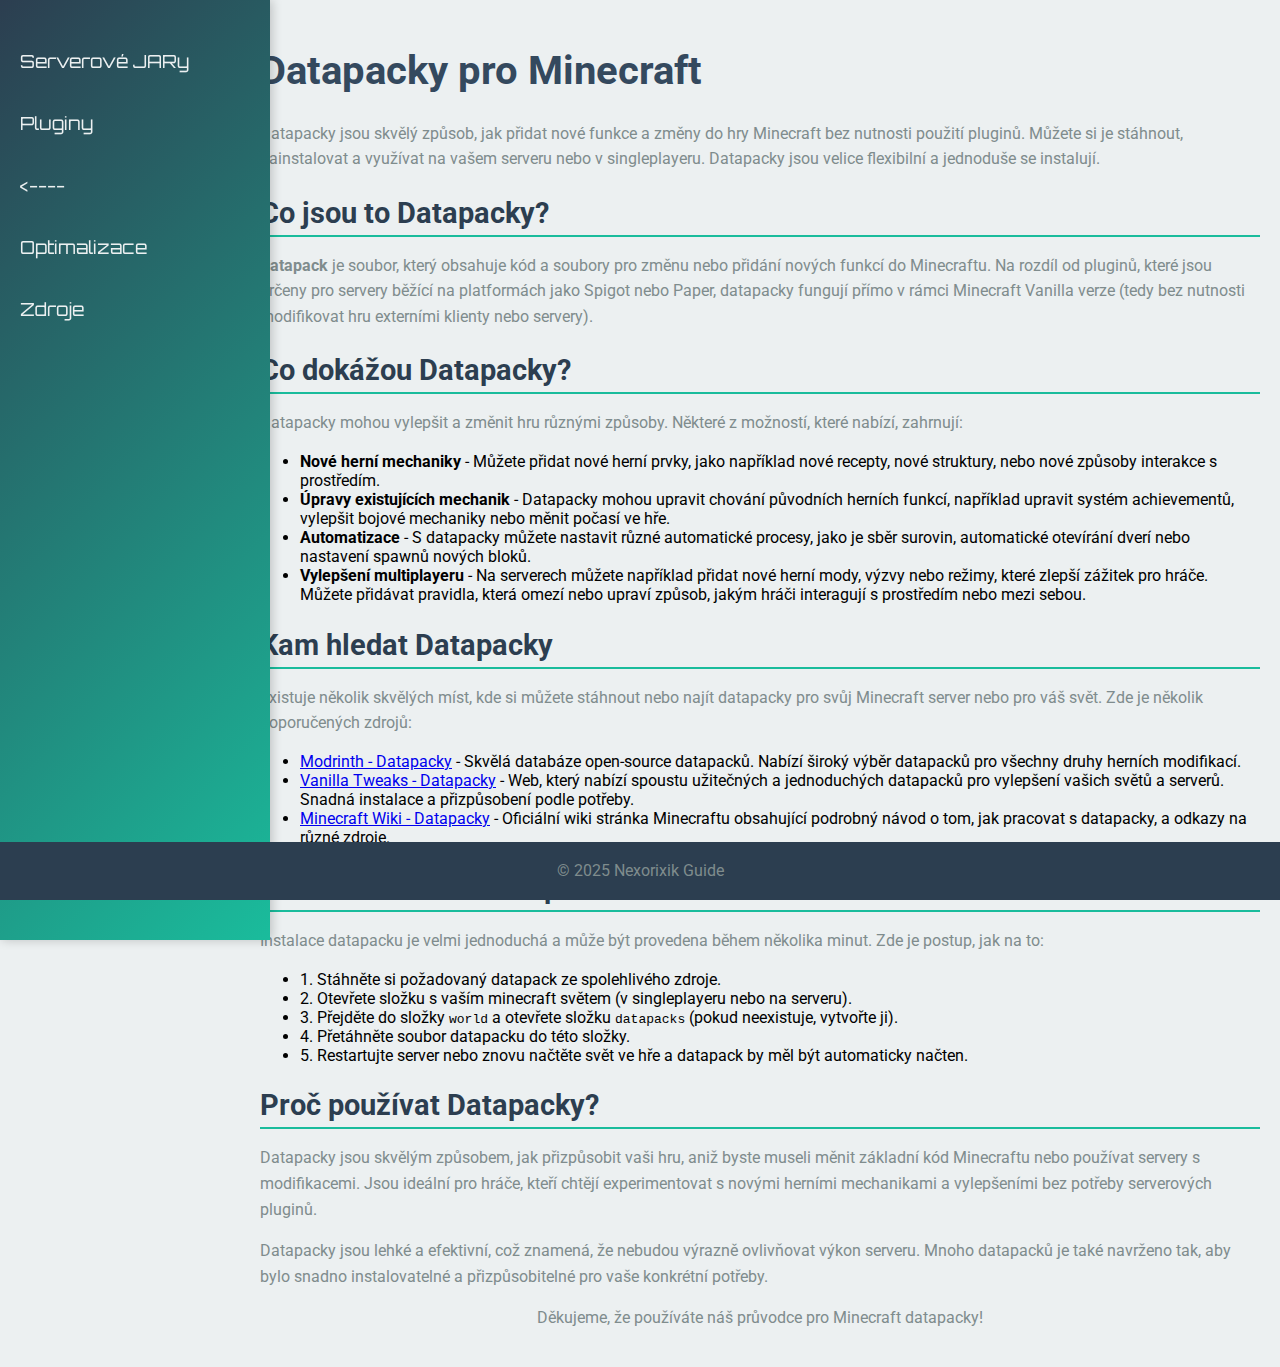
==== datapacks.html @ 548ed2dd "topgg" ====
<!DOCTYPE html>
<html lang="cs">
<head>
    <meta charset="UTF-8">
    <meta name="viewport" content="width=device-width, initial-scale=1.0">
    <title>Pluginy pro Minecraft Servery</title>
    <link rel="stylesheet" href="styles.css">
    <link href="https://fonts.googleapis.com/css2?family=Orbitron&family=Roboto:wght@400;500&display=swap" rel="stylesheet">

</head>
<body>


    <!-- Loader -->
    <div id="loader">
        <div class="loader-content">
            <p>Načítání...</p>
        </div>
    </div>
    <div class="layout">


        <nav class="sidebar">
            <ul>
                <li><a href="server_jars.html">Serverové JARy</a></li>
                <li><a href="plugins.html">Pluginy</a></li>
                <li><a href="index.html"><----</a></li>
                <li><a href="optimization.html">Optimalizace</a></li>
                <li><a href="resources.html">Zdroje</a></li>
            </ul>
        </nav>

        <main class="content">
            <h1>Datapacky pro Minecraft</h1>
            <p>Datapacky jsou skvělý způsob, jak přidat nové funkce a změny do hry Minecraft bez nutnosti použití pluginů. Můžete si je stáhnout, nainstalovat a využívat na vašem serveru nebo v singleplayeru. Datapacky jsou velice flexibilní a jednoduše se instalují.</p>

            <h2>Co jsou to Datapacky?</h2>
            <p><strong>Datapack</strong> je soubor, který obsahuje kód a soubory pro změnu nebo přidání nových funkcí do Minecraftu. Na rozdíl od pluginů, které jsou určeny pro servery běžící na platformách jako Spigot nebo Paper, datapacky fungují přímo v rámci Minecraft Vanilla verze (tedy bez nutnosti modifikovat hru externími klienty nebo servery).</p>

            <h2>Co dokážou Datapacky?</h2>
            <p>Datapacky mohou vylepšit a změnit hru různými způsoby. Některé z možností, které nabízí, zahrnují:</p>
            <ul>
                <li><strong>Nové herní mechaniky</strong> - Můžete přidat nové herní prvky, jako například nové recepty, nové struktury, nebo nové způsoby interakce s prostředím.</li>
                <li><strong>Úpravy existujících mechanik</strong> - Datapacky mohou upravit chování původních herních funkcí, například upravit systém achievementů, vylepšit bojové mechaniky nebo měnit počasí ve hře.</li>
                <li><strong>Automatizace</strong> - S datapacky můžete nastavit různé automatické procesy, jako je sběr surovin, automatické otevírání dverí nebo nastavení spawnů nových bloků.</li>
                <li><strong>Vylepšení multiplayeru</strong> - Na serverech můžete například přidat nové herní mody, výzvy nebo režimy, které zlepší zážitek pro hráče. Můžete přidávat pravidla, která omezí nebo upraví způsob, jakým hráči interagují s prostředím nebo mezi sebou.</li>
            </ul>

            <h2>Kam hledat Datapacky</h2>
            <p>Existuje několik skvělých míst, kde si můžete stáhnout nebo najít datapacky pro svůj Minecraft server nebo pro váš svět. Zde je několik doporučených zdrojů:</p>
            <ul>
                <li><a href="https://modrinth.com/datapacks" target="_blank">Modrinth - Datapacky</a> - Skvělá databáze open-source datapacků. Nabízí široký výběr datapacků pro všechny druhy herních modifikací.</li>
                <li><a href="https://vanillatweaks.net/picker/datapacks/" target="_blank">Vanilla Tweaks - Datapacky</a> - Web, který nabízí spoustu užitečných a jednoduchých datapacků pro vylepšení vašich světů a serverů. Snadná instalace a přizpůsobení podle potřeby.</li>
                <li><a href="https://minecraft.gamepedia.com/Datapacks" target="_blank">Minecraft Wiki - Datapacky</a> - Oficiální wiki stránka Minecraftu obsahující podrobný návod o tom, jak pracovat s datapacky, a odkazy na různé zdroje.</li>

            </ul>

            <h2>Jak nainstalovat Datapack</h2>
            <p>Instalace datapacku je velmi jednoduchá a může být provedena během několika minut. Zde je postup, jak na to:</p>
            <ul>
                <li>1. Stáhněte si požadovaný datapack ze spolehlivého zdroje.</li>
                <li>2. Otevřete složku s vaším minecraft světem (v singleplayeru nebo na serveru).</li>
                <li>3. Přejděte do složky <code>world</code> a otevřete složku <code>datapacks</code> (pokud neexistuje, vytvořte ji).</li>
                <li>4. Přetáhněte soubor datapacku do této složky.</li>
                <li>5. Restartujte server nebo znovu načtěte svět ve hře a datapack by měl být automaticky načten.</li>
            </ul>

            <h2>Proč používat Datapacky?</h2>
            <p>Datapacky jsou skvělým způsobem, jak přizpůsobit vaši hru, aniž byste museli měnit základní kód Minecraftu nebo používat servery s modifikacemi. Jsou ideální pro hráče, kteří chtějí experimentovat s novými herními mechanikami a vylepšeními bez potřeby serverových pluginů.</p>
            <p>Datapacky jsou lehké a efektivní, což znamená, že nebudou výrazně ovlivňovat výkon serveru. Mnoho datapacků je také navrženo tak, aby bylo snadno instalovatelné a přizpůsobitelné pro vaše konkrétní potřeby.</p>

            <div class="spacer"></div>
            <p style="text-align: center; color: #7f8c8d;">Děkujeme, že používáte náš průvodce pro Minecraft datapacky!</p>
        </main>
    </div>

    <footer>
        <div class="container">
            <p>&copy; 2025 Nexorixik Guide</p>
        </div>
    </footer>
    <script src="scripts.js"></script>

</body>
</html>
---- styles.css ----
body {
    font-family: 'Roboto', sans-serif;
}




/* Sidebar styl */
.sidebar {
    width: 200px;
    background-color: #2c3e50;
    color: #ecf0f1;
    padding: 20px 10px;
    box-shadow: 2px 0 5px rgba(0, 0, 0, 0.1);
    height: 100vh;
    position: fixed;
}

.sidebar ul {
    list-style-type: none;
    padding: 0;
}

.sidebar ul li {
    margin: 15px 0;
}

.sidebar ul li a {
    color: #ecf0f1;
    text-decoration: none;
    font-size: 16px;
    transition: color 0.3s;
}

.sidebar ul li a:hover {
    color: #1abc9c;
}

/* Submenu animace */
.submenu-items {
    display: none;
    opacity: 0;
    transition: opacity 0.3s ease;
    margin-left: 20px;
}

.submenu:hover .submenu-items {
    display: block;
    opacity: 1;
}

/* Loader styl */
#loader {
    position: fixed;
    top: 0;
    left: 0;
    width: 100%;
    height: 100%;
    background-color: #000;
    color: #fff;
    display: flex;
    justify-content: center;
    align-items: center;
    font-family: 'Roboto', sans-serif;
    font-size: 24px;
    z-index: 9999;
    opacity: 1;
    transition: opacity 0.5s ease;
}

.loader-content p {
    margin: 0;
}

body.loaded #loader {
    opacity: 0;
    pointer-events: none;
}























/* Obecný styl */
body {
    font-family: 'Roboto', sans-serif;
    margin: 0;
    padding: 0;
    display: flex;
    min-height: 100vh;
    background: #ecf0f1;
}

/* Sidebar styl */
.sidebar {
    width: 220px;
    background: linear-gradient(135deg, #2c3e50, #1abc9c);
    color: #ecf0f1;
    padding: 20px 10px;
    box-shadow: 2px 0 10px rgba(0, 0, 0, 0.2);
    height: 100vh;
    position: fixed;
    transition: all 0.3s ease;
    font-family: 'Orbitron', sans-serif;
}

.sidebar:hover {
    width: 250px;
}

.sidebar ul {
    list-style-type: none;
    padding: 0;
}

.sidebar ul li {
    margin: 20px 0;
}

.sidebar ul li a {
    color: #ecf0f1;
    text-decoration: none;
    font-size: 18px;
    display: block;
    transition: all 0.3s ease;
    position: relative;
    padding: 10px;
}

.sidebar ul li a::before {
    content: '';
    position: absolute;
    bottom: 0;
    left: 0;
    width: 0;
    height: 2px;
    background-color: #1abc9c;
    transition: all 0.3s ease;
}

.sidebar ul li a:hover {
    color: #1abc9c;
    background-color: rgba(0, 0, 0, 0.1);
}

.sidebar ul li a:hover::before {
    width: 100%;
}

/* Hlavní obsah */
.content {
    margin-left: 240px;
    padding: 20px;
    flex-grow: 1;
    transition: margin-left 0.3s;
}

h1 {
    color: #34495e;
    font-size: 2.5em;
}

h2 {
    color: #2c3e50;
    border-bottom: 2px solid #1abc9c;
    padding-bottom: 5px;
    margin-bottom: 10px;
    font-size: 1.8em;
}

p {
    color: #7f8c8d;
    line-height: 1.6;
}

footer {
    background-color: #2c3e50;
    color: #ecf0f1;
    text-align: center;
    padding: 0px 0;
    position: fixed;
    bottom: 0;
    width: 100%;
}

/* Media Queries pro lepší responzivitu */
@media (max-width: 768px) {
    .sidebar {
        width: 180px;
    }

    .content {
        margin-left: 200px;
    }
}

@media (max-width: 480px) {
    .sidebar {
        width: 100px;
    }

    .content {
        margin-left: 120px;
    }

    h1 {
        font-size: 2em;
    }
}
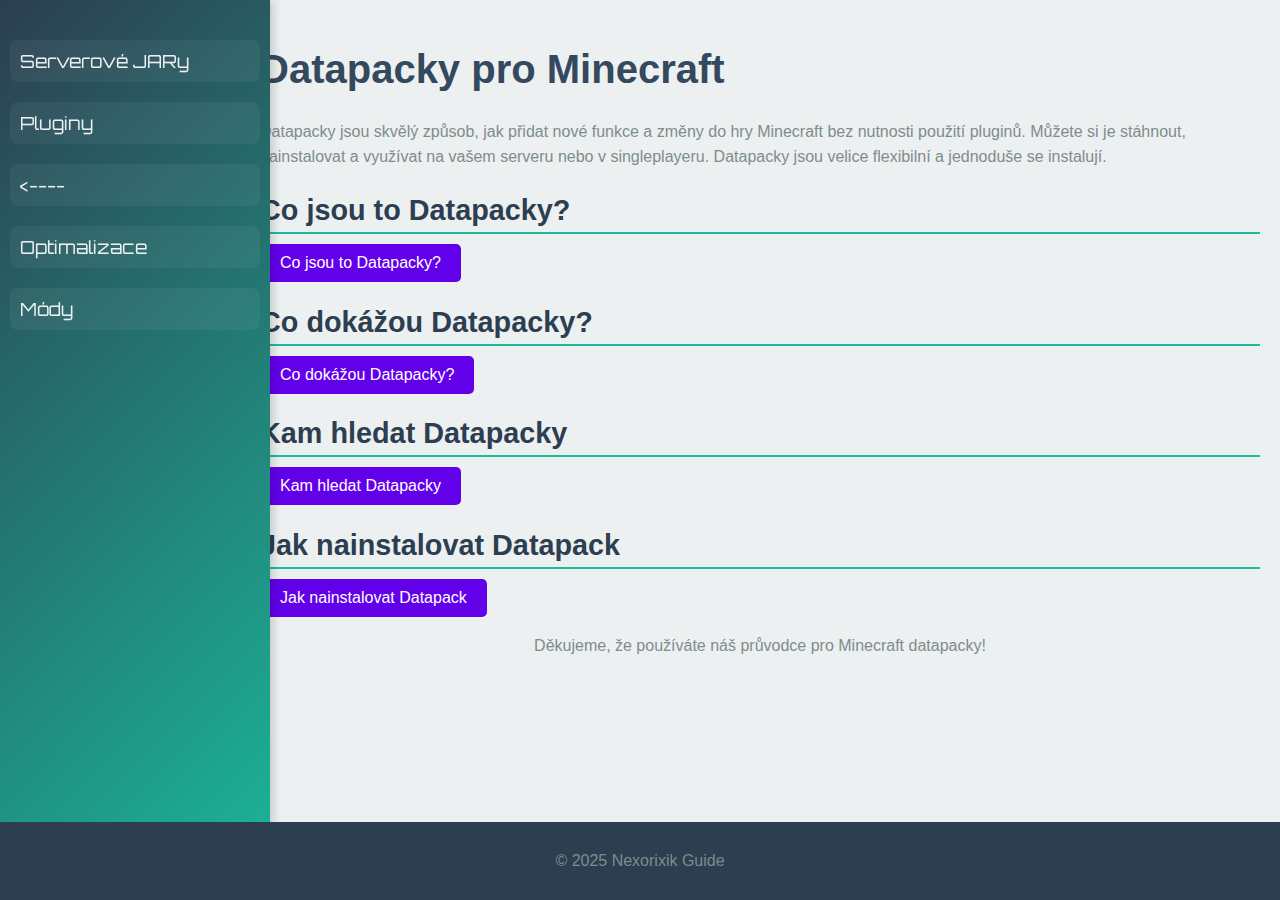
==== commit bbf557da: "topg" ====
--- a/datapacks.html
+++ b/datapacks.html
@@ -3,14 +3,22 @@
 <head>
     <meta charset="UTF-8">
     <meta name="viewport" content="width=device-width, initial-scale=1.0">
-    <title>Pluginy pro Minecraft Servery</title>
+    <title>Datapacky pro Minecraft</title>
     <link rel="stylesheet" href="styles.css">
     <link href="https://fonts.googleapis.com/css2?family=Orbitron&family=Roboto:wght@400;500&display=swap" rel="stylesheet">
-
+    <script>
+        function toggleInfo(event, id) {
+            event.preventDefault();
+            var info = document.getElementById(id);
+            if (info.style.display === "none") {
+                info.style.display = "block";
+            } else {
+                info.style.display = "none";
+            }
+        }
+    </script>
 </head>
 <body>
-
-
     <!-- Loader -->
     <div id="loader">
         <div class="loader-content">
@@ -18,56 +26,56 @@
         </div>
     </div>
     <div class="layout">
-
-
         <nav class="sidebar">
             <ul>
                 <li><a href="server_jars.html">Serverové JARy</a></li>
                 <li><a href="plugins.html">Pluginy</a></li>
                 <li><a href="index.html"><----</a></li>
                 <li><a href="optimization.html">Optimalizace</a></li>
-                <li><a href="resources.html">Zdroje</a></li>
+                <li><a href="mody.html">Módy</a></li>
             </ul>
         </nav>
-
         <main class="content">
             <h1>Datapacky pro Minecraft</h1>
             <p>Datapacky jsou skvělý způsob, jak přidat nové funkce a změny do hry Minecraft bez nutnosti použití pluginů. Můžete si je stáhnout, nainstalovat a využívat na vašem serveru nebo v singleplayeru. Datapacky jsou velice flexibilní a jednoduše se instalují.</p>
 
             <h2>Co jsou to Datapacky?</h2>
-            <p><strong>Datapack</strong> je soubor, který obsahuje kód a soubory pro změnu nebo přidání nových funkcí do Minecraftu. Na rozdíl od pluginů, které jsou určeny pro servery běžící na platformách jako Spigot nebo Paper, datapacky fungují přímo v rámci Minecraft Vanilla verze (tedy bez nutnosti modifikovat hru externími klienty nebo servery).</p>
+            <button class="mod-button" onclick="toggleInfo(event, 'what-are-datapacks')">Co jsou to Datapacky?</button>
+            <div id="what-are-datapacks" class="mod-info" style="display:none;">
+                <p><strong>Datapack</strong> je soubor, který obsahuje kód a soubory pro změnu nebo přidání nových funkcí do Minecraftu. Na rozdíl od pluginů, které jsou určeny pro servery běžící na platformách jako Spigot nebo Paper, datapacky fungují přímo v rámci Minecraft Vanilla verze (tedy bez nutnosti modifikovat hru externími klienty nebo servery).</p>
+            </div>
 
             <h2>Co dokážou Datapacky?</h2>
-            <p>Datapacky mohou vylepšit a změnit hru různými způsoby. Některé z možností, které nabízí, zahrnují:</p>
-            <ul>
-                <li><strong>Nové herní mechaniky</strong> - Můžete přidat nové herní prvky, jako například nové recepty, nové struktury, nebo nové způsoby interakce s prostředím.</li>
-                <li><strong>Úpravy existujících mechanik</strong> - Datapacky mohou upravit chování původních herních funkcí, například upravit systém achievementů, vylepšit bojové mechaniky nebo měnit počasí ve hře.</li>
-                <li><strong>Automatizace</strong> - S datapacky můžete nastavit různé automatické procesy, jako je sběr surovin, automatické otevírání dverí nebo nastavení spawnů nových bloků.</li>
-                <li><strong>Vylepšení multiplayeru</strong> - Na serverech můžete například přidat nové herní mody, výzvy nebo režimy, které zlepší zážitek pro hráče. Můžete přidávat pravidla, která omezí nebo upraví způsob, jakým hráči interagují s prostředím nebo mezi sebou.</li>
-            </ul>
+            <button class="mod-button" onclick="toggleInfo(event, 'what-can-datapacks-do')">Co dokážou Datapacky?</button>
+            <div id="what-can-datapacks-do" class="mod-info" style="display:none;">
+                <ul>
+                    <li><strong>Nové herní mechaniky</strong> - Můžete přidat nové herní prvky, jako například nové recepty, nové struktury, nebo nové způsoby interakce s prostředím.</li>
+                    <li><strong>Úpravy existujících mechanik</strong> - Datapacky mohou upravit chování původních herních funkcí, například upravit systém achievementů, vylepšit bojové mechaniky nebo měnit počasí ve hře.</li>
+                    <li><strong>Automatizace</strong> - S datapacky můžete nastavit různé automatické procesy, jako je sběr surovin, automatické otevírání dveří nebo nastavení spawnů nových bloků.</li>
+                    <li><strong>Vylepšení multiplayeru</strong> - Na serverech můžete například přidat nové herní mody, výzvy nebo režimy, které zlepší zážitek pro hráče. Můžete přidávat pravidla, která omezí nebo upraví způsob, jakým hráči interagují s prostředím nebo mezi sebou.</li>
+                </ul>
+            </div>
 
             <h2>Kam hledat Datapacky</h2>
-            <p>Existuje několik skvělých míst, kde si můžete stáhnout nebo najít datapacky pro svůj Minecraft server nebo pro váš svět. Zde je několik doporučených zdrojů:</p>
-            <ul>
-                <li><a href="https://modrinth.com/datapacks" target="_blank">Modrinth - Datapacky</a> - Skvělá databáze open-source datapacků. Nabízí široký výběr datapacků pro všechny druhy herních modifikací.</li>
-                <li><a href="https://vanillatweaks.net/picker/datapacks/" target="_blank">Vanilla Tweaks - Datapacky</a> - Web, který nabízí spoustu užitečných a jednoduchých datapacků pro vylepšení vašich světů a serverů. Snadná instalace a přizpůsobení podle potřeby.</li>
-                <li><a href="https://minecraft.gamepedia.com/Datapacks" target="_blank">Minecraft Wiki - Datapacky</a> - Oficiální wiki stránka Minecraftu obsahující podrobný návod o tom, jak pracovat s datapacky, a odkazy na různé zdroje.</li>
-
-            </ul>
+            <button class="mod-button" onclick="toggleInfo(event, 'where-to-find-datapacks')">Kam hledat Datapacky</button>
+            <div id="where-to-find-datapacks" class="mod-info" style="display:none;">
+                <ul>
+                    <li><a href="https://modrinth.com/datapacks" target="_blank">Modrinth - Datapacky</a> - Skvělá databáze open-source datapacků. Nabízí široký výběr datapacků pro všechny druhy herních modifikací.</li>
+                    <li><a href="https://vanillatweaks.net/picker/datapacks/" target="_blank">Vanilla Tweaks - Datapacky</a> - Web, který nabízí spoustu užitečných a jednoduchých datapacků pro vylepšení vašich světů a serverů. Snadná instalace a přizpůsobení podle potřeby.</li>
+                </ul>
+            </div>
 
             <h2>Jak nainstalovat Datapack</h2>
-            <p>Instalace datapacku je velmi jednoduchá a může být provedena během několika minut. Zde je postup, jak na to:</p>
-            <ul>
-                <li>1. Stáhněte si požadovaný datapack ze spolehlivého zdroje.</li>
-                <li>2. Otevřete složku s vaším minecraft světem (v singleplayeru nebo na serveru).</li>
-                <li>3. Přejděte do složky <code>world</code> a otevřete složku <code>datapacks</code> (pokud neexistuje, vytvořte ji).</li>
-                <li>4. Přetáhněte soubor datapacku do této složky.</li>
-                <li>5. Restartujte server nebo znovu načtěte svět ve hře a datapack by měl být automaticky načten.</li>
-            </ul>
-
-            <h2>Proč používat Datapacky?</h2>
-            <p>Datapacky jsou skvělým způsobem, jak přizpůsobit vaši hru, aniž byste museli měnit základní kód Minecraftu nebo používat servery s modifikacemi. Jsou ideální pro hráče, kteří chtějí experimentovat s novými herními mechanikami a vylepšeními bez potřeby serverových pluginů.</p>
-            <p>Datapacky jsou lehké a efektivní, což znamená, že nebudou výrazně ovlivňovat výkon serveru. Mnoho datapacků je také navrženo tak, aby bylo snadno instalovatelné a přizpůsobitelné pro vaše konkrétní potřeby.</p>
+            <button class="mod-button" onclick="toggleInfo(event, 'how-to-install-datapack')">Jak nainstalovat Datapack</button>
+            <div id="how-to-install-datapack" class="mod-info" style="display:none;">
+                <ul>
+                    <li>1. Stáhněte si požadovaný datapack ze spolehlivého zdroje.</li>
+                    <li>2. Otevřete složku s vaším minecraft světem (v singleplayeru nebo na serveru).</li>
+                    <li>3. Přejděte do složky <code>world</code> a otevřete složku <code>datapacks</code> (pokud neexistuje, vytvořte ji).</li>
+                    <li>4. Přetáhněte soubor datapacku do této složky.</li>
+                    <li>5. Restartujte server nebo znovu načtěte svět ve hře a datapack by měl být automaticky načten.</li>
+                </ul>
+            </div>
 
             <div class="spacer"></div>
             <p style="text-align: center; color: #7f8c8d;">Děkujeme, že používáte náš průvodce pro Minecraft datapacky!</p>
@@ -80,6 +88,5 @@
         </div>
     </footer>
     <script src="scripts.js"></script>
-
 </body>
 </html>--- a/styles.css
+++ b/styles.css
@@ -1,39 +1,226 @@
+/* Futuristický styl scroll baru */
+::-webkit-scrollbar {
+    width: 12px;
+}
+
+::-webkit-scrollbar-track {
+    background: #0d0d0d;
+    border-radius: 10px;
+    box-shadow: inset 0 0 5px rgba(0, 0, 0, 0.5);
+}
+
+::-webkit-scrollbar-thumb {
+    background: linear-gradient(135deg, #ff00cc, #3333ff);
+    border-radius: 10px;
+    border: 2px solid #0d0d0d;
+    box-shadow: inset 0 0 5px rgba(0, 0, 0, 0.5);
+}
+
+::-webkit-scrollbar-thumb:hover {
+    background: linear-gradient(135deg, #ff33cc, #6666ff);
+}
+.jar-button {
+    background-color: #006dea;
+    color: white;
+    border: none;
+    padding: 10px 20px;
+    cursor: pointer;
+    font-size: 16px;
+    border-radius: 5px;
+    transition: background-color 0.3s ease;
+}
+
+.jar-button:hover {
+    background-color: #0062b3;
+}
+
+.jar-info {
+    background-color: #fff;
+    border: 1px solid #ddd;
+    padding: 10px;
+    border-radius: 5px;
+    margin-top: 5px;
+}
+
+#jar-list {
+    list-style-type: none;
+    padding: 0;
+}
+
+#jar-list li {
+    margin-bottom: 10px;
+}
+
+#mod-list {
+    list-style-type: none;
+    padding: 0;
+}
+
+#mod-list li {
+    margin-bottom: 10px;
+}
+
+.mod-button {
+    background-color: #006dea;
+    color: white;
+    border: none;
+    padding: 10px 20px;
+    cursor: pointer;
+    font-size: 16px;
+    border-radius: 5px;
+    transition: background-color 0.3s ease;
+}
+
+.mod-button:hover {
+    background-color: #0062b3;
+}
+
+.mod-info {
+    background-color: #fff;
+    border: 1px solid #ddd;
+    padding: 10px;
+    border-radius: 5px;
+    margin-top: 5px;
+}
+
+/* Obecný styl */
 body {
-    font-family: 'Roboto', sans-serif;
-}
-
-
-
+    font-family: sans-serif;
+    margin: 0;
+    padding: 0;
+    display: flex;
+    flex-direction: column;
+    min-height: 100vh;
+    background: #ecf0f1;
+}
+
+.layout {
+    flex: 1;
+}
+
+h2 {
+    font-family: sans-serif;
+    color: #444;
+}
+
+#mod-list {
+    list-style-type: none;
+    padding: 0;
+}
+
+#mod-list li {
+    margin-bottom: 10px;
+}
+
+.mod-button {
+    background-color: #6200ea;
+    color: white;
+    border: none;
+    padding: 10px 20px;
+    cursor: pointer;
+    font-size: 16px;
+    border-radius: 5px;
+    transition: background-color 0.3s ease;
+}
+
+.mod-button:hover {
+    background-color: #3700b3;
+}
+
+.mod-info {
+    background-color: #fff;
+    border: 1px solid #ddd;
+    padding: 10px;
+    border-radius: 5px;
+    margin-top: 5px;
+}
+
+.container {
+    max-width: 1200px;
+    margin: 0 auto;
+    padding: 0 15px;
+}
+
+footer {
+    background-color: #2c3e50;
+    color: #ecf0f1;
+    text-align: center;
+    padding: 10px 0;
+    position: relative;
+    bottom: 0;
+    width: 100%;
+}
 
 /* Sidebar styl */
 .sidebar {
-    width: 200px;
-    background-color: #2c3e50;
+    width: 220px;
+    background: linear-gradient(135deg, #2c3e50, #1abc9c);
     color: #ecf0f1;
     padding: 20px 10px;
-    box-shadow: 2px 0 5px rgba(0, 0, 0, 0.1);
+    box-shadow: 2px 0 10px rgba(0, 0, 0, 0.2);
     height: 100vh;
     position: fixed;
+    transition: all 0.3s ease;
+    font-family: 'Orbitron', sans-serif;
+}
+
+.sidebar:hover {
+    width: 250px;
 }
 
 .sidebar ul {
     list-style-type: none;
     padding: 0;
+    margin: 0;
 }
 
 .sidebar ul li {
-    margin: 15px 0;
+    margin: 20px 0;
 }
 
 .sidebar ul li a {
     color: #ecf0f1;
     text-decoration: none;
-    font-size: 16px;
-    transition: color 0.3s;
+    font-size: 18px;
+    display: block;
+    padding: 10px;
+    border-radius: 8px;
+    position: relative;
+    overflow: hidden;
+    transition: all 0.3s ease;
+    background: rgba(255, 255, 255, 0.05);
+}
+
+.sidebar ul li a::before {
+    content: '';
+    position: absolute;
+    top: 0;
+    left: 0;
+    width: 0;
+    height: 100%;
+    background: rgba(26, 188, 156, 0.5);
+    z-index: 1;
+    transition: width 0.4s ease;
+}
+
+.sidebar ul li a:hover::before {
+    width: 100%;
 }
 
 .sidebar ul li a:hover {
-    color: #1abc9c;
+    color: #2c3e50;
+    background: #1abc9c;
+    box-shadow: 0 4px 10px rgba(26, 188, 156, 0.3);
+}
+
+.sidebar ul li a span {
+    position: relative;
+    z-index: 2;
+    transition: transform 0.3s ease;
+}
+
+.sidebar ul li a:hover span {
+    transform: translateX(10px);
 }
 
 /* Submenu animace */
@@ -47,6 +234,32 @@
 .submenu:hover .submenu-items {
     display: block;
     opacity: 1;
+}
+
+/* Hlavní obsah */
+.content {
+    margin-left: 240px;
+    padding: 20px;
+    flex-grow: 1;
+    transition: margin-left 0.3s;
+}
+
+h1 {
+    color: #34495e;
+    font-size: 2.5em;
+}
+
+h2 {
+    color: #2c3e50;
+    border-bottom: 2px solid #1abc9c;
+    padding-bottom: 5px;
+    margin-bottom: 10px;
+    font-size: 1.8em;
+}
+
+p {
+    color: #7f8c8d;
+    line-height: 1.6;
 }
 
 /* Loader styl */
@@ -77,130 +290,6 @@
     pointer-events: none;
 }
 
-
-
-
-
-
-
-
-
-
-
-
-
-
-
-
-
-
-
-
-
-
-
-/* Obecný styl */
-body {
-    font-family: 'Roboto', sans-serif;
-    margin: 0;
-    padding: 0;
-    display: flex;
-    min-height: 100vh;
-    background: #ecf0f1;
-}
-
-/* Sidebar styl */
-.sidebar {
-    width: 220px;
-    background: linear-gradient(135deg, #2c3e50, #1abc9c);
-    color: #ecf0f1;
-    padding: 20px 10px;
-    box-shadow: 2px 0 10px rgba(0, 0, 0, 0.2);
-    height: 100vh;
-    position: fixed;
-    transition: all 0.3s ease;
-    font-family: 'Orbitron', sans-serif;
-}
-
-.sidebar:hover {
-    width: 250px;
-}
-
-.sidebar ul {
-    list-style-type: none;
-    padding: 0;
-}
-
-.sidebar ul li {
-    margin: 20px 0;
-}
-
-.sidebar ul li a {
-    color: #ecf0f1;
-    text-decoration: none;
-    font-size: 18px;
-    display: block;
-    transition: all 0.3s ease;
-    position: relative;
-    padding: 10px;
-}
-
-.sidebar ul li a::before {
-    content: '';
-    position: absolute;
-    bottom: 0;
-    left: 0;
-    width: 0;
-    height: 2px;
-    background-color: #1abc9c;
-    transition: all 0.3s ease;
-}
-
-.sidebar ul li a:hover {
-    color: #1abc9c;
-    background-color: rgba(0, 0, 0, 0.1);
-}
-
-.sidebar ul li a:hover::before {
-    width: 100%;
-}
-
-/* Hlavní obsah */
-.content {
-    margin-left: 240px;
-    padding: 20px;
-    flex-grow: 1;
-    transition: margin-left 0.3s;
-}
-
-h1 {
-    color: #34495e;
-    font-size: 2.5em;
-}
-
-h2 {
-    color: #2c3e50;
-    border-bottom: 2px solid #1abc9c;
-    padding-bottom: 5px;
-    margin-bottom: 10px;
-    font-size: 1.8em;
-}
-
-p {
-    color: #7f8c8d;
-    line-height: 1.6;
-}
-
-footer {
-    background-color: #2c3e50;
-    color: #ecf0f1;
-    text-align: center;
-    padding: 0px 0;
-    position: fixed;
-    bottom: 0;
-    width: 100%;
-}
-
 /* Media Queries pro lepší responzivitu */
 @media (max-width: 768px) {
     .sidebar {
@@ -224,4 +313,4 @@
     h1 {
         font-size: 2em;
     }
-}
+}